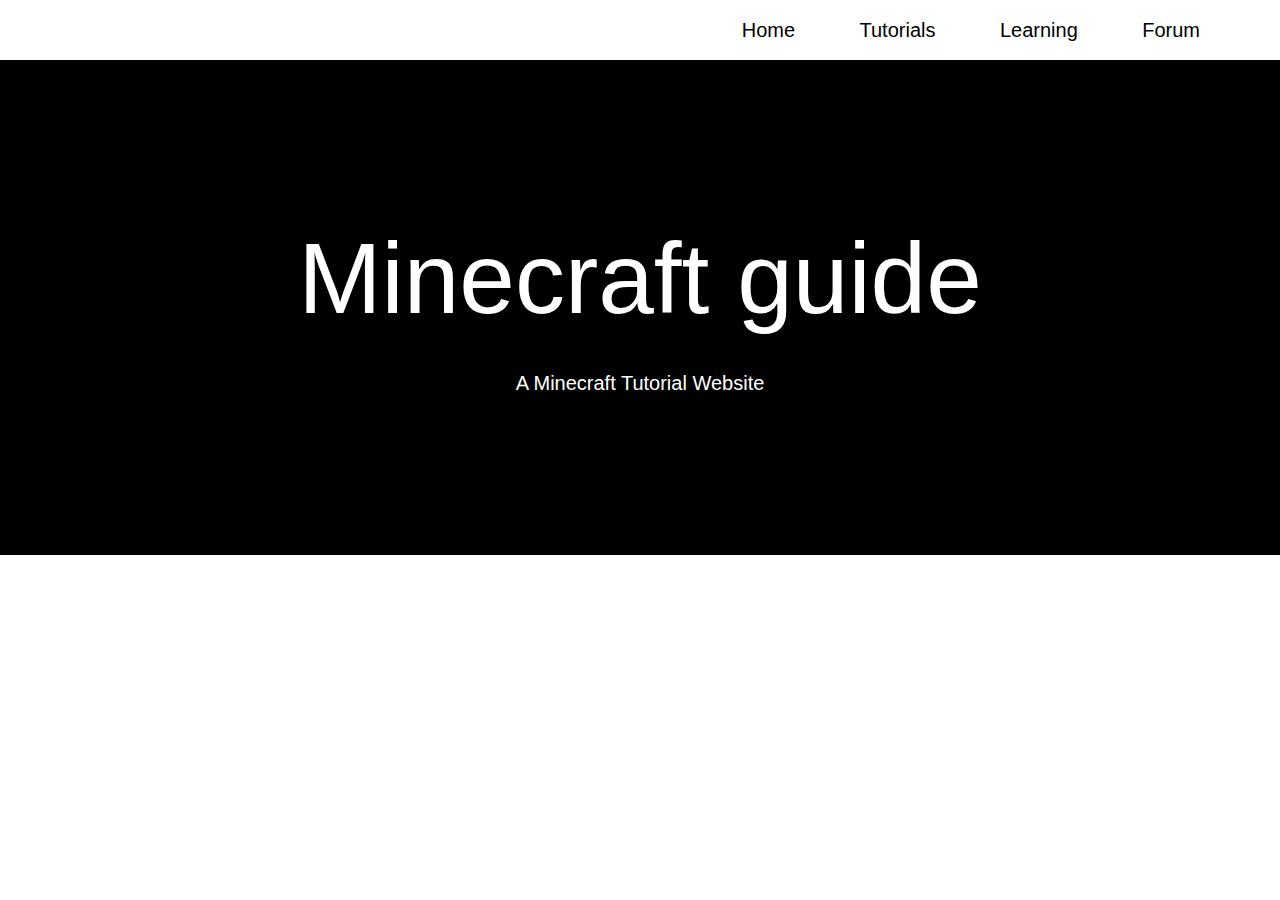
==== index.html @ d7170cab "Bootstrap og jQuery implementeret i html" ====
<!DOCTYPE html>
<html lang="en">
  <head>
    <meta charset="UTF-8" />
    <meta name="viewport" content="width=device-width, initial-scale=1.0" />
    <title>Minecraft Guide</title>
    <link
      rel="stylesheet"
      href="https://stackpath.bootstrapcdn.com/bootstrap/4.4.1/css/bootstrap.min.css"
      integrity="sha384-Vkoo8x4CGsO3+Hhxv8T/Q5PaXtkKtu6ug5TOeNV6gBiFeWPGFN9MuhOf23Q9Ifjh"
      crossorigin="anonymous"
    />
    <link href="sheets/style.css" rel="stylesheet" />
    <script
      src="https://code.jquery.com/jquery-3.5.1.min.js"
      integrity="sha256-9/aliU8dGd2tb6OSsuzixeV4y/faTqgFtohetphbbj0="
      crossorigin="anonymous"
    ></script>
    <script
      src="https://cdn.jsdelivr.net/npm/popper.js@1.16.0/dist/umd/popper.min.js"
      integrity="sha384-Q6E9RHvbIyZFJoft+2mJbHaEWldlvI9IOYy5n3zV9zzTtmI3UksdQRVvoxMfooAo"
      crossorigin="anonymous"
    ></script>
    <script
      src="https://stackpath.bootstrapcdn.com/bootstrap/4.4.1/js/bootstrap.min.js"
      integrity="sha384-wfSDF2E50Y2D1uUdj0O3uMBJnjuUD4Ih7YwaYd1iqfktj0Uod8GCExl3Og8ifwB6"
      crossorigin="anonymous"
    ></script>
    <link href="sheets/jquery.js" />
  </head>

  <body>
    <nav class="navi">
      <div class="row">
        <div class="col-md">
          <div class="logo"></div>
          <div class="menu">
            <a href="index.html">Home</a>
            <a href="pages/tutorials.html">Tutorials</a>
            <a href="pages/learning.html">Learning</a>
            <a href="pages/forum.html">Forum</a>
          </div>
        </div>
      </div>
    </nav>

    <header>
      <div class="overlay"></div>
      <video
        playsinline="playsinline"
        autoplay="autoplay"
        muted="muted"
        loop="loop"
      >
        <source src="content/vid/head_coffee.mp4" type="video/mp4" />
      </video>
      <div class="container h-100">
        <div class="d-flex h-100 text-center align-items-center">
          <div class="w-100 text-white">
            <h1 class="display-3 titel">Minecraft guide</h1>
            <p class="lead mb-0">A Minecraft Tutorial Website</p>
          </div>
        </div>
      </div>
    </header>

    <section></section>

    <section></section>
  </body>
</html>
---- sheets/style.css ----
html {
  font-family: Arial, Helvetica, sans-serif;
}

header {
  position: relative;
  background-color: black;
  height: 55vh;
  min-height: 20rem;
  width: 100%;
  overflow: hidden;
}

header video {
  position: absolute;
  top: 50%;
  left: 50%;
  min-width: 100%;
  min-height: 100%;
  width: auto;
  height: auto;
  z-index: 0;
  -ms-transform: translateX(-50%) translateY(-50%);
  -moz-transform: translateX(-50%) translateY(-50%);
  -webkit-transform: translateX(-50%) translateY(-50%);
  transform: translateX(-50%) translateY(-50%);
}

header .container {
  position: relative;
  z-index: 2;
}

header .overlay {
  position: absolute;
  top: 0;
  left: 0;
  height: 100%;
  width: 100%;
  background-color: black;
  opacity: 0.7;
  z-index: 1;

  background-attachment: fixed;
  background-position: center;
  background-repeat: no-repeat;
  background-size: cover;
}
.navi {
  text-align: right;
  margin-right: 50px;
  height: 60px;
  padding-top: 15px;
}
.menu a {
  padding: 0px 30px;
  color: black;
  font-size: 20px;
  font-family: 'Gill Sans', 'Gill Sans MT', Calibri, 'Trebuchet MS', sans-serif;
}
.titel {
  font-size: 100px;
  margin-bottom: 30px;
}

.menu a:hover {
  text-decoration: none;
  color: rgb(145, 64, 27);
}
.menu a:active {
  color: green;
}
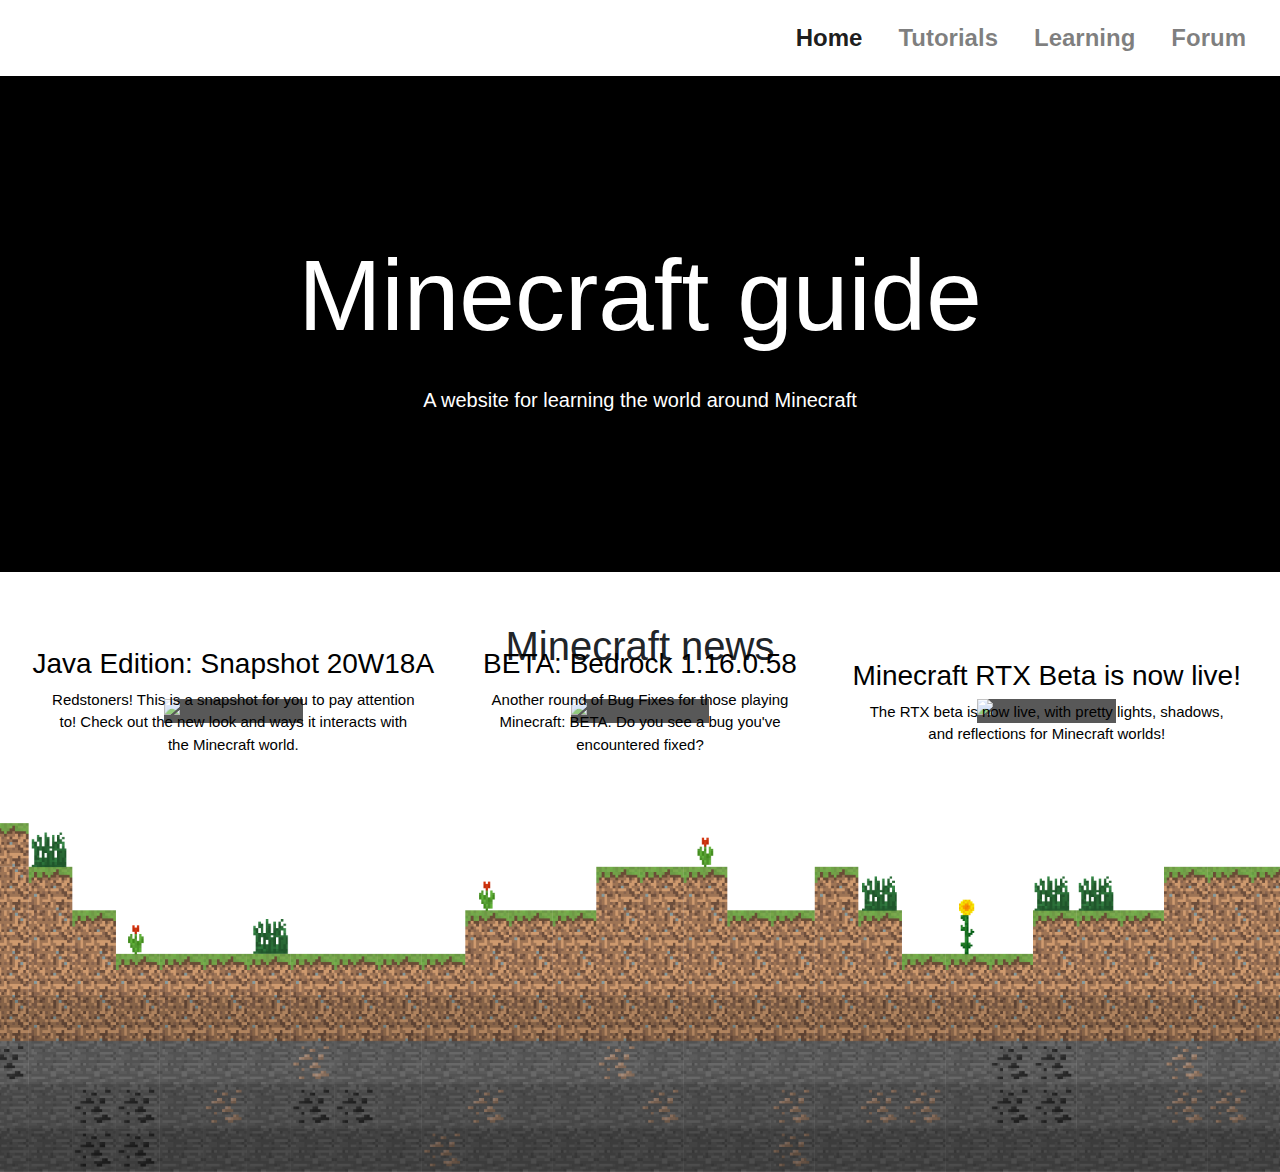
==== commit 6007d8bb: "Tilføjet billeder, forbedret nav bar og forside" ====
--- a/index.html
+++ b/index.html
@@ -30,27 +30,50 @@
   </head>
 
   <body>
-    <nav class="navi">
-      <div class="row">
-        <div class="col-md">
-          <div class="logo"></div>
-          <div class="menu">
-            <a href="index.html">Home</a>
-            <a href="pages/tutorials.html">Tutorials</a>
-            <a href="pages/learning.html">Learning</a>
-            <a href="pages/forum.html">Forum</a>
-          </div>
+    <section id="nav-bar">
+      <nav class="navbar navbar-expand-lg navbar-light">
+        <a class="navbar-brand" href="#"
+          ><img src="..." class="d-inline-block align-top" alt=""
+        /></a>
+
+        <button
+          class="navbar-toggler"
+          type="button"
+          data-toggle="collapse"
+          data-target="#navbarNav"
+          aria-controls="navbarNav"
+          aria-expanded="false"
+          aria-label="Toggle navigation"
+        >
+          <span class="navbar-toggler-icon"></span>
+        </button>
+        <div class="collapse navbar-collapse" id="navbarNav">
+          <ul class="navbar-nav ml-auto">
+            <li class="nav-item active">
+              <a class="nav-link" href="index.html">Home</a>
+            </li>
+            <li class="nav-item">
+              <a class="nav-link" href="pages/tutorials.html">Tutorials</a>
+            </li>
+            <li class="nav-item">
+              <a class="nav-link" href="pages/learning.html">Learning</a>
+            </li>
+            <li class="nav-item">
+              <a class="nav-link" href="pages/forum.html">Forum</a>
+            </li>
+          </ul>
         </div>
-      </div>
-    </nav>
+      </nav>
+    </section>
 
-    <header>
+    <header class="index-head">
       <div class="overlay"></div>
       <video
         playsinline="playsinline"
         autoplay="autoplay"
         muted="muted"
         loop="loop"
+        preload="auto"
       >
         <source src="content/vid/head_coffee.mp4" type="video/mp4" />
       </video>
@@ -58,14 +81,71 @@
         <div class="d-flex h-100 text-center align-items-center">
           <div class="w-100 text-white">
             <h1 class="display-3 titel">Minecraft guide</h1>
-            <p class="lead mb-0">A Minecraft Tutorial Website</p>
+            <p class="lead mb-0">
+              A website for learning the world around Minecraft
+            </p>
           </div>
         </div>
       </div>
     </header>
 
+    <section>
+      <h2 id="news">Minecraft news</h2>
+      <div class="row align-items-sm-center minecraft-update">
+        
+          <div class="col-md minecraft-pics">
+            <a href="https://www.minecraftforum.net/news/60771-java-edition-snapshot-20w18a" target="blank" ><img
+              src="content/img/2020-05-06_11.48.09.png"
+              class="img-fluid"
+              alt="Minecraft-billeder"
+            />
+            <div class="center-text">
+              <h3>Java Edition: Snapshot 20W18A</h3>
+              <p>
+                Redstoners! This is a snapshot for you to pay attention to!  Check out the new look and ways it interacts with the Minecraft world.
+              </p></a>
+            </div>
+          </div>
+        
+        <div class="col-md minecraft-pics">
+          <a href="https://www.minecraftforum.net/news/60770-beta-bedrock-1-16-0-58-xbox-one-windows-10-android" target="blank"><img
+            src="content/img/2020-05-06_11.51.15.png"
+            class="img-fluid"
+            alt="Minecraft-billeder"
+          />
+          <div class="center-text">
+            <h3>BETA: Bedrock 1.16.0.58</h3>
+            <p>
+              Another round of Bug Fixes for those playing Minecraft: BETA. Do you see a bug you've encountered fixed?
+            </p></a>
+          </div>
+        </div>
+
+        <div class="col-md minecraft-pics">
+          <a href="https://www.minecraftforum.net/news/60767-minecraft-with-rtx-beta-is-now-live" target="blank"><img
+            src="content/img/2020-05-06_11.48.09.png"
+            class="img-fluid"
+            alt="Minecraft-billeder"
+          />
+          <div class="center-text">
+            <h3>Minecraft RTX Beta is now live!</h3>
+            <p>
+              The RTX beta is now live, with pretty lights, shadows, and reflections for Minecraft worlds!
+            </p></a>
+          </div>
+        </div>
+      </div>
+    </section>
+
     <section></section>
 
-    <section></section>
+    <footer>
+      <div class="row">
+        <img src="content/img/Footer.png" alt="footer" />
+        <div class="col-md">
+          <!-- Newsletter?-->
+        </div>
+      </div>
+    </footer>
   </body>
 </html>
--- a/sheets/style.css
+++ b/sheets/style.css
@@ -2,7 +2,60 @@
   font-family: Arial, Helvetica, sans-serif;
 }
 
-header {
+body {
+  overflow-x: hidden;
+}
+
+/* Menu navigation*/
+
+#nav-bar {
+  position: sticky;
+  top: 0;
+  z-index: 10;
+}
+
+.navbar {
+  background-color: white;
+  border-bottom: 1px solid black;
+  font-family: 'Gill Sans', 'Gill Sans MT', Calibri, 'Trebuchet MS', sans-serif;
+  font-size: x-large;
+}
+
+.navbar-brand img {
+  height: 50px;
+  padding-left: 20px;
+}
+
+.navbar-nav li {
+  padding: 0 10px;
+}
+
+.navbar-nav li a {
+  font-weight: 600;
+  float: right;
+  text-align: left;
+}
+
+#nav-bar a:hover {
+  color: rgb(145, 64, 27);
+}
+
+#nav-bar a:active {
+  color: green;
+}
+
+/* Footer */
+
+footer {
+  position: absolute;
+}
+footer img {
+  width: 100%;
+}
+
+/* Forside */
+
+.index-head {
   position: relative;
   background-color: black;
   height: 55vh;
@@ -11,7 +64,7 @@
   overflow: hidden;
 }
 
-header video {
+.index-head video {
   position: absolute;
   top: 50%;
   left: 50%;
@@ -26,12 +79,12 @@
   transform: translateX(-50%) translateY(-50%);
 }
 
-header .container {
+.index-head .container {
   position: relative;
   z-index: 2;
 }
 
-header .overlay {
+.index-head .overlay {
   position: absolute;
   top: 0;
   left: 0;
@@ -46,27 +99,80 @@
   background-repeat: no-repeat;
   background-size: cover;
 }
-.navi {
-  text-align: right;
-  margin-right: 50px;
-  height: 60px;
-  padding-top: 15px;
-}
-.menu a {
-  padding: 0px 30px;
-  color: black;
-  font-size: 20px;
-  font-family: 'Gill Sans', 'Gill Sans MT', Calibri, 'Trebuchet MS', sans-serif;
-}
+
 .titel {
   font-size: 100px;
   margin-bottom: 30px;
 }
 
-.menu a:hover {
+#news {
+  text-align: center;
+  font-size: 40px;
+  margin-top: 50px;
+}
+.minecraft-update {
+  margin-left: 30px;
+  margin-right: 30px;
+  margin-bottom: 100px;
+}
+.minecraft-pics {
+  margin-top: 20px;
+  text-align: center;
+  transition: all 0.5s ease-in-out;
+}
+
+.minecraft-pics img {
+  background-color: black;
+  opacity: 0.65;
+  z-index: 1;
+}
+
+.minecraft-pics a {
   text-decoration: none;
-  color: rgb(145, 64, 27);
+  color: black;
 }
-.menu a:active {
-  color: green;
+
+.minecraft-pics:hover {
+  transform: scale(1.05);
 }
+
+.center-text {
+  position: absolute;
+  top: 50%;
+  left: 50%;
+  transform: translate(-50%, -50%);
+
+  width: 100%;
+}
+
+.center-text p {
+  font-size: 15px;
+  padding: 0 5%;
+}
+
+/*Tutorials*/
+
+.overskift {
+  text-align: center;
+  margin: 50px 0px;
+  font-size: 60px;
+}
+
+.container_vid {
+  display: flex;
+  padding: 10px 20px;
+}
+.tutvideo {
+  justify-content: center;
+}
+
+.tutvideo iframe {
+  width: 520;
+  height: 315;
+}
+
+.videoforklaring {
+  width: 40%;
+  margin-right: 3%;
+  margin-left: 3%;
+}
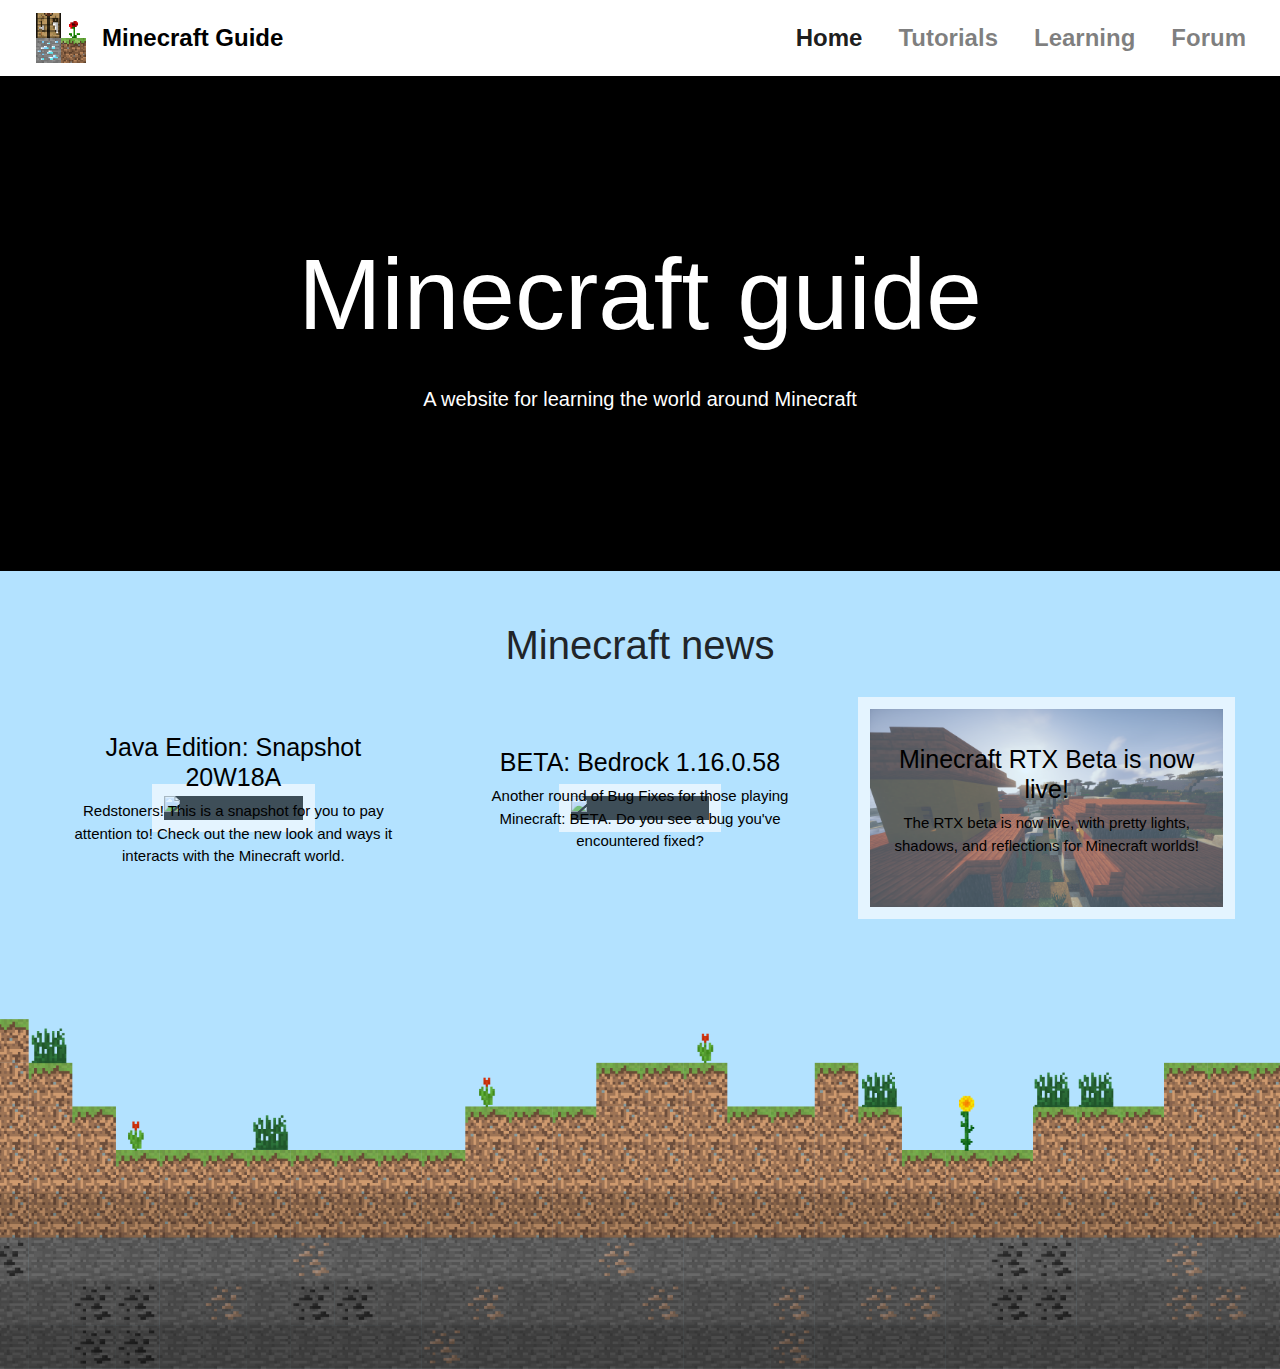
==== commit 7a74d56f: "Forbedringer på forside og tutorial" ====
--- a/index.html
+++ b/index.html
@@ -27,14 +27,16 @@
       crossorigin="anonymous"
     ></script>
     <link href="sheets/jquery.js" />
+    <link rel="stylesheet" href="main.css">
   </head>
 
   <body>
     <section id="nav-bar">
       <nav class="navbar navbar-expand-lg navbar-light">
-        <a class="navbar-brand" href="#"
-          ><img src="..." class="d-inline-block align-top" alt=""
+        <a class="navbar-brand" href="index.html"
+          ><img src="content/img/minecraft_logo.png" class="d-inline-block align-top logo" alt=""
         /></a>
+        <a href="index.html" class="logo">Minecraft Guide</a>
 
         <button
           class="navbar-toggler"
@@ -75,7 +77,7 @@
         loop="loop"
         preload="auto"
       >
-        <source src="content/vid/head_coffee.mp4" type="video/mp4" />
+        <source src="content/vid/minecraft_vid.mp4" type="video/mp4" />
       </video>
       <div class="container h-100">
         <div class="d-flex h-100 text-center align-items-center">
@@ -123,7 +125,7 @@
 
         <div class="col-md minecraft-pics">
           <a href="https://www.minecraftforum.net/news/60767-minecraft-with-rtx-beta-is-now-live" target="blank"><img
-            src="content/img/2020-05-06_11.48.09.png"
+            src="content/img/2020-05-06_14.57.40.png"
             class="img-fluid"
             alt="Minecraft-billeder"
           />
--- a/sheets/style.css
+++ b/sheets/style.css
@@ -4,6 +4,7 @@
 
 body {
   overflow-x: hidden;
+  background-color: #b3e2ff;
 }
 
 /* Menu navigation*/
@@ -16,11 +17,18 @@
 
 .navbar {
   background-color: white;
-  border-bottom: 1px solid black;
+  /*border-bottom: 1px solid black;*/
   font-family: 'Gill Sans', 'Gill Sans MT', Calibri, 'Trebuchet MS', sans-serif;
   font-size: x-large;
 }
 
+.logo {
+  color: black;
+  font-weight: 600;
+}
+.logo:hover {
+  text-decoration: none;
+}
 .navbar-brand img {
   height: 50px;
   padding-left: 20px;
@@ -125,6 +133,7 @@
   background-color: black;
   opacity: 0.65;
   z-index: 1;
+  border: 12px solid white;
 }
 
 .minecraft-pics a {
@@ -141,13 +150,51 @@
   top: 50%;
   left: 50%;
   transform: translate(-50%, -50%);
-
-  width: 100%;
-}
-
-.center-text p {
-  font-size: 15px;
-  padding: 0 5%;
+  padding-left: 30px;
+  padding-right: 30px;
+  width: 100%;
+}
+
+@media (min-width: 400px) {
+  .center-text p {
+    /* Lille size for undertekst*/
+    font-size: 20px;
+  }
+}
+
+@media (min-width: 768px) {
+  .center-text p {
+    /* Mellem size for undertekst*/
+    font-size: 0px;
+  }
+}
+
+@media (min-width: 1150px) {
+  .center-text p {
+    /* Max size for undertekst*/
+    font-size: 15px;
+  }
+}
+
+@media (min-width: 400px) {
+  .center-text h3 {
+    /* Lille size for overskrift */
+    font-size: 25px;
+  }
+}
+
+@media (min-width: 768px) {
+  .center-text h3 {
+    /* Mellem size for overskrift */
+    font-size: 20px;
+  }
+}
+
+@media (min-width: 1150px) {
+  .center-text h3 {
+    /* Max size for overskrift */
+    font-size: 25px;
+  }
 }
 
 /*Tutorials*/
@@ -158,21 +205,37 @@
   font-size: 60px;
 }
 
-.container_vid {
-  display: flex;
-  padding: 10px 20px;
-}
-.tutvideo {
-  justify-content: center;
-}
+/*.tutvideo {
+  text-align: center;
+}*/
 
 .tutvideo iframe {
-  width: 520;
-  height: 315;
+  width: 100%;
 }
 
 .videoforklaring {
-  width: 40%;
-  margin-right: 3%;
-  margin-left: 3%;
-}
+  /*margin-right: 2%;
+  margin-left: 2%;
+  width: 90%;*/
+  background-color: white;
+}
+/*.vid2 {
+  margin-top: 100px;
+}*/
+
+/*.banner {
+  padding: 1%;
+  margin: 1%;
+}/*
+
+/*Learning*/
+
+.learn {
+  margin: 0 7%;
+}
+.punkt h2 {
+  text-align: center;
+}
+.learn h2 {
+  text-align: center;
+}
--- a/main.css
+++ b/main.css
@@ -0,0 +1,3 @@
+body {
+  background-color: #b3e2ff;
+}
